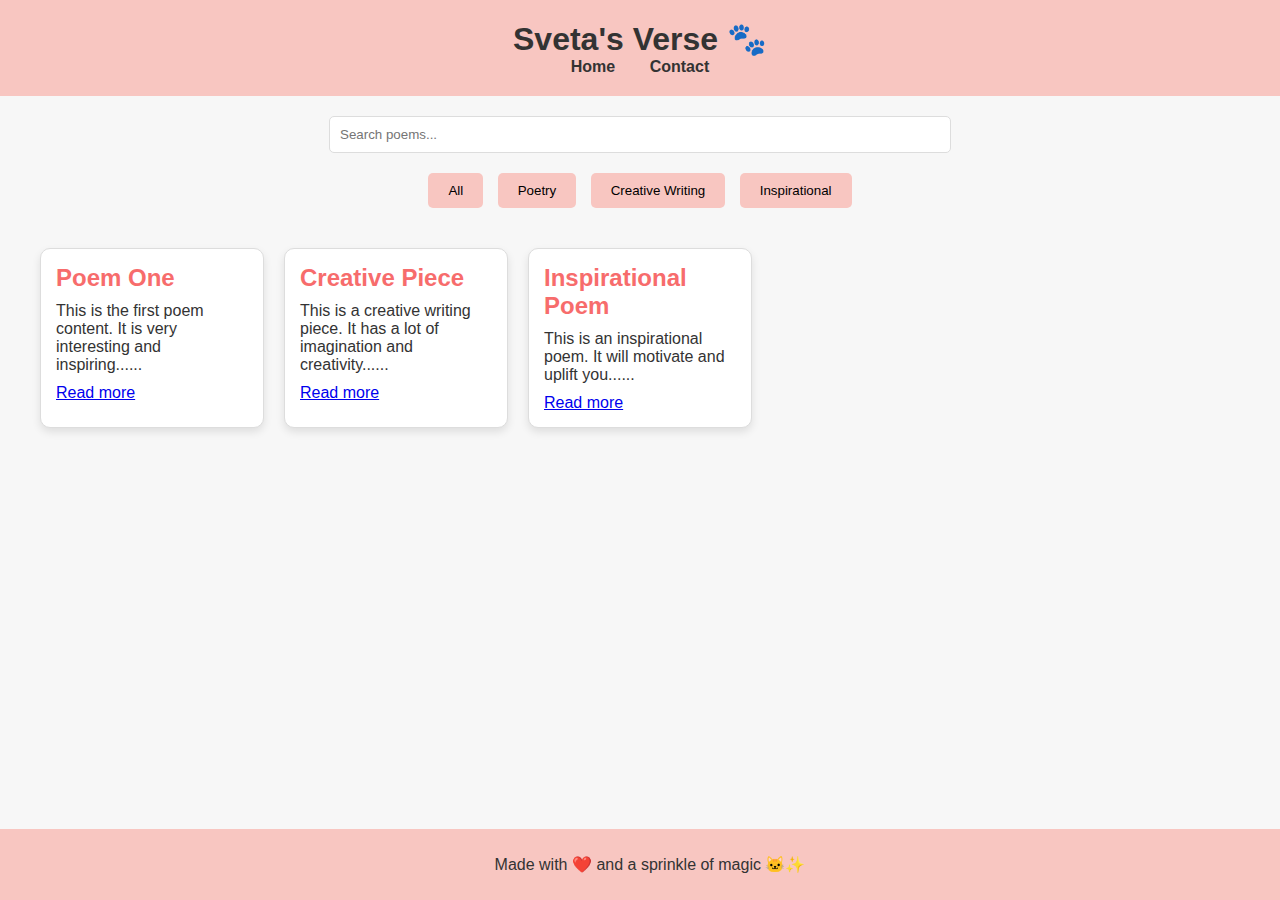
==== public/index.html @ 588b87c4 "esrutura de dir" ====
<!DOCTYPE html>
<html lang="pt-BR">
<head>
    <meta charset="UTF-8">
    <meta name="viewport" content="width=device-width, initial-scale=1.0">
    <title>Sveta's Verse</title>
    <style>
        body {
            font-family: Arial, sans-serif;
            background-color: #f7f7f7;
            color: #333;
            margin: 0;
            padding: 0;
        }
        header {
            background-color: #f8c6c1;
            padding: 20px;
            text-align: center;
        }
        header h1 {
            margin: 0;
        }
        nav a {
            margin: 0 15px;
            text-decoration: none;
            color: #333;
            font-weight: bold;
        }
        main {
            padding: 20px;
        }
        .search-container {
            text-align: center;
            margin-bottom: 20px;
        }
        .search-container input {
            padding: 10px;
            width: 80%;
            max-width: 600px;
            border: 1px solid #ddd;
            border-radius: 5px;
        }
        .categories {
            text-align: center;
            margin-bottom: 20px;
        }
        .categories button {
            background-color: #f8c6c1;
            border: none;
            padding: 10px 20px;
            margin: 0 5px;
            border-radius: 5px;
            cursor: pointer;
        }
        .categories button:hover {
            background-color: #f76c6c;
        }
        .post-grid {
            display: grid;
            grid-template-columns: repeat(auto-fill, minmax(200px, 1fr));
            gap: 20px;
            padding: 20px;
        }
        .post-card {
            background-color: #fff;
            border: 1px solid #ddd;
            border-radius: 10px;
            padding: 15px;
            box-shadow: 0 4px 8px rgba(0, 0, 0, 0.1);
            transition: transform 0.3s ease;
        }
        .post-card:hover {
            transform: scale(1.05);
        }
        .post-card h2 {
            color: #f76c6c;
            margin: 0;
        }
        .post-card p {
            margin: 10px 0;
        }
        .post-content {
            padding: 20px;
            background-color: #fff;
            border: 1px solid #ddd;
            border-radius: 10px;
            box-shadow: 0 4px 8px rgba(0, 0, 0, 0.1);
        }
        footer {
            background-color: #f8c6c1;
            padding: 10px;
            text-align: center;
            position: fixed;
            bottom: 0;
            width: 100%;
        }
    </style>
</head>
<body>
    <header>
        <h1>Sveta's Verse 🐾</h1>
        <nav>
            <a href="#home" onclick="showPage('home')">Home</a>
            <a href="#contact" onclick="showPage('contact')">Contact</a>
        </nav>
    </header>

    <main id="content">
        <!-- Homepage Content -->
        <div id="home" class="page">
            <div class="search-container">
                <input type="text" id="searchInput" placeholder="Search poems...">
            </div>
            <div class="categories">
                <button onclick="filterPosts('all')">All</button>
                <button onclick="filterPosts('Poetry')">Poetry</button>
                <button onclick="filterPosts('Creative Writing')">Creative Writing</button>
                <button onclick="filterPosts('Inspirational')">Inspirational</button>
            </div>
            <div id="postGrid" class="post-grid">
                <!-- Posts will be dynamically inserted here -->
            </div>
        </div>

        <!-- Post Page Content -->
        <div id="post" class="page" style="display: none;">
            <div id="postContent" class="post-content">
                <!-- Post content will be dynamically inserted here -->
            </div>
        </div>

        <!-- Contact Page Content -->
        <div id="contact" class="page" style="display: none;">
            <h2>Contact Us</h2>
            <form id="contactForm">
                <label for="name">Name:</label>
                <input type="text" id="name" name="name" required><br><br>
                <label for="email">Email:</label>
                <input type="email" id="email" name="email" required><br><br>
                <label for="message">Message:</label><br>
                <textarea id="message" name="message" rows="4" required></textarea><br><br>
                <button type="submit">Send</button>
            </form>
        </div>
    </main>

    <footer>
        <p>Made with ❤️ and a sprinkle of magic 🐱✨</p>
    </footer>

    <script>
        // Dummy data for posts
        const posts = [
            { id: 1, title: "Poem One", content: "This is the first poem content. It is very interesting and inspiring...", category: "Poetry" },
            { id: 2, title: "Creative Piece", content: "This is a creative writing piece. It has a lot of imagination and creativity...", category: "Creative Writing" },
            { id: 3, title: "Inspirational Poem", content: "This is an inspirational poem. It will motivate and uplift you...", category: "Inspirational" },
            // Add more posts as needed
        ];

        function renderPosts(posts) {
            const postGrid = document.getElementById('postGrid');
            postGrid.innerHTML = posts.map(post => `
                <div class="post-card">
                    <h2>${post.title}</h2>
                    <p>${post.content.slice(0, 100)}...</p>
                    <a href="#post" onclick="showPost(${post.id})">Read more</a>
                </div>
            `).join('');
        }

        function filterPosts(category) {
            if (category === 'all') {
                renderPosts(posts);
            } else {
                const filteredPosts = posts.filter(post => post.category === category);
                renderPosts(filteredPosts);
            }
        }

        function searchPosts() {
            const query = document.getElementById('searchInput').value.toLowerCase();
            const filteredPosts = posts.filter(post => post.title.toLowerCase().includes(query) || post.content.toLowerCase().includes(query));
            renderPosts(filteredPosts);
        }

        function showPost(id) {
            const post = posts.find(p => p.id === id);
            if (post) {
                document.getElementById('postContent').innerHTML = `
                    <h1>${post.title}</h1>
                    <p>${post.content}</p>
                `;
                showPage('post');
            }
        }

        function showPage(pageId) {
            document.querySelectorAll('.page').forEach(page => page.style.display = 'none');
            document.getElementById(pageId).style.display = 'block';
        }

        document.getElementById('searchInput').addEventListener('input', searchPosts);

        // Initial render
        renderPosts(posts);
        showPage('home'); // Show homepage by default
    </script>
</body>
</html>
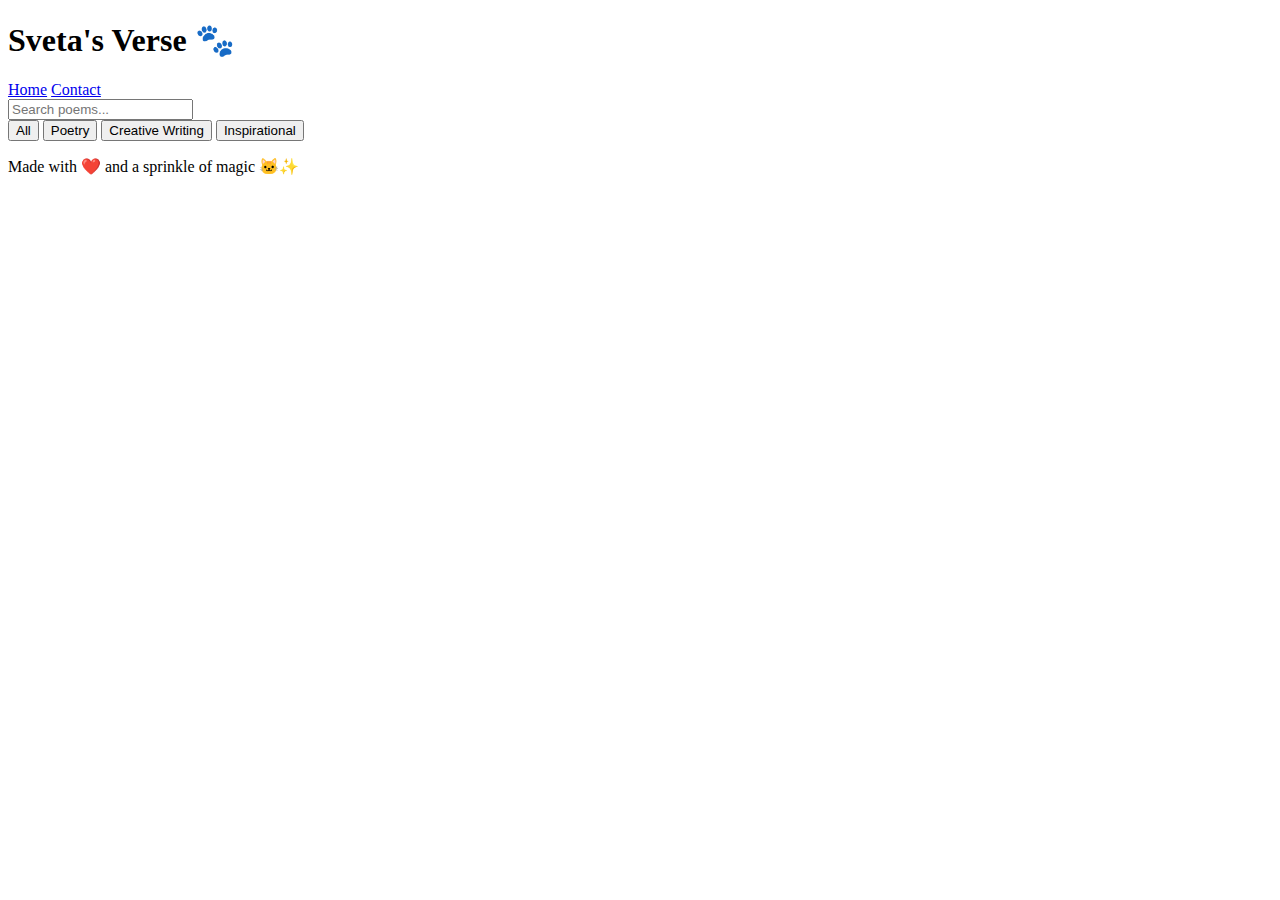
==== commit eaa69e43: "html e json" ====
--- a/public/index.html
+++ b/public/index.html
@@ -4,97 +4,7 @@
     <meta charset="UTF-8">
     <meta name="viewport" content="width=device-width, initial-scale=1.0">
     <title>Sveta's Verse</title>
-    <style>
-        body {
-            font-family: Arial, sans-serif;
-            background-color: #f7f7f7;
-            color: #333;
-            margin: 0;
-            padding: 0;
-        }
-        header {
-            background-color: #f8c6c1;
-            padding: 20px;
-            text-align: center;
-        }
-        header h1 {
-            margin: 0;
-        }
-        nav a {
-            margin: 0 15px;
-            text-decoration: none;
-            color: #333;
-            font-weight: bold;
-        }
-        main {
-            padding: 20px;
-        }
-        .search-container {
-            text-align: center;
-            margin-bottom: 20px;
-        }
-        .search-container input {
-            padding: 10px;
-            width: 80%;
-            max-width: 600px;
-            border: 1px solid #ddd;
-            border-radius: 5px;
-        }
-        .categories {
-            text-align: center;
-            margin-bottom: 20px;
-        }
-        .categories button {
-            background-color: #f8c6c1;
-            border: none;
-            padding: 10px 20px;
-            margin: 0 5px;
-            border-radius: 5px;
-            cursor: pointer;
-        }
-        .categories button:hover {
-            background-color: #f76c6c;
-        }
-        .post-grid {
-            display: grid;
-            grid-template-columns: repeat(auto-fill, minmax(200px, 1fr));
-            gap: 20px;
-            padding: 20px;
-        }
-        .post-card {
-            background-color: #fff;
-            border: 1px solid #ddd;
-            border-radius: 10px;
-            padding: 15px;
-            box-shadow: 0 4px 8px rgba(0, 0, 0, 0.1);
-            transition: transform 0.3s ease;
-        }
-        .post-card:hover {
-            transform: scale(1.05);
-        }
-        .post-card h2 {
-            color: #f76c6c;
-            margin: 0;
-        }
-        .post-card p {
-            margin: 10px 0;
-        }
-        .post-content {
-            padding: 20px;
-            background-color: #fff;
-            border: 1px solid #ddd;
-            border-radius: 10px;
-            box-shadow: 0 4px 8px rgba(0, 0, 0, 0.1);
-        }
-        footer {
-            background-color: #f8c6c1;
-            padding: 10px;
-            text-align: center;
-            position: fixed;
-            bottom: 0;
-            width: 100%;
-        }
-    </style>
+    <link rel="stylesheet" href="/styles.css">
 </head>
 <body>
     <header>
@@ -148,62 +58,6 @@
         <p>Made with ❤️ and a sprinkle of magic 🐱✨</p>
     </footer>
 
-    <script>
-        // Dummy data for posts
-        const posts = [
-            { id: 1, title: "Poem One", content: "This is the first poem content. It is very interesting and inspiring...", category: "Poetry" },
-            { id: 2, title: "Creative Piece", content: "This is a creative writing piece. It has a lot of imagination and creativity...", category: "Creative Writing" },
-            { id: 3, title: "Inspirational Poem", content: "This is an inspirational poem. It will motivate and uplift you...", category: "Inspirational" },
-            // Add more posts as needed
-        ];
-
-        function renderPosts(posts) {
-            const postGrid = document.getElementById('postGrid');
-            postGrid.innerHTML = posts.map(post => `
-                <div class="post-card">
-                    <h2>${post.title}</h2>
-                    <p>${post.content.slice(0, 100)}...</p>
-                    <a href="#post" onclick="showPost(${post.id})">Read more</a>
-                </div>
-            `).join('');
-        }
-
-        function filterPosts(category) {
-            if (category === 'all') {
-                renderPosts(posts);
-            } else {
-                const filteredPosts = posts.filter(post => post.category === category);
-                renderPosts(filteredPosts);
-            }
-        }
-
-        function searchPosts() {
-            const query = document.getElementById('searchInput').value.toLowerCase();
-            const filteredPosts = posts.filter(post => post.title.toLowerCase().includes(query) || post.content.toLowerCase().includes(query));
-            renderPosts(filteredPosts);
-        }
-
-        function showPost(id) {
-            const post = posts.find(p => p.id === id);
-            if (post) {
-                document.getElementById('postContent').innerHTML = `
-                    <h1>${post.title}</h1>
-                    <p>${post.content}</p>
-                `;
-                showPage('post');
-            }
-        }
-
-        function showPage(pageId) {
-            document.querySelectorAll('.page').forEach(page => page.style.display = 'none');
-            document.getElementById(pageId).style.display = 'block';
-        }
-
-        document.getElementById('searchInput').addEventListener('input', searchPosts);
-
-        // Initial render
-        renderPosts(posts);
-        showPage('home'); // Show homepage by default
-    </script>
+    <script src="/scripts.js"></script>
 </body>
 </html>
